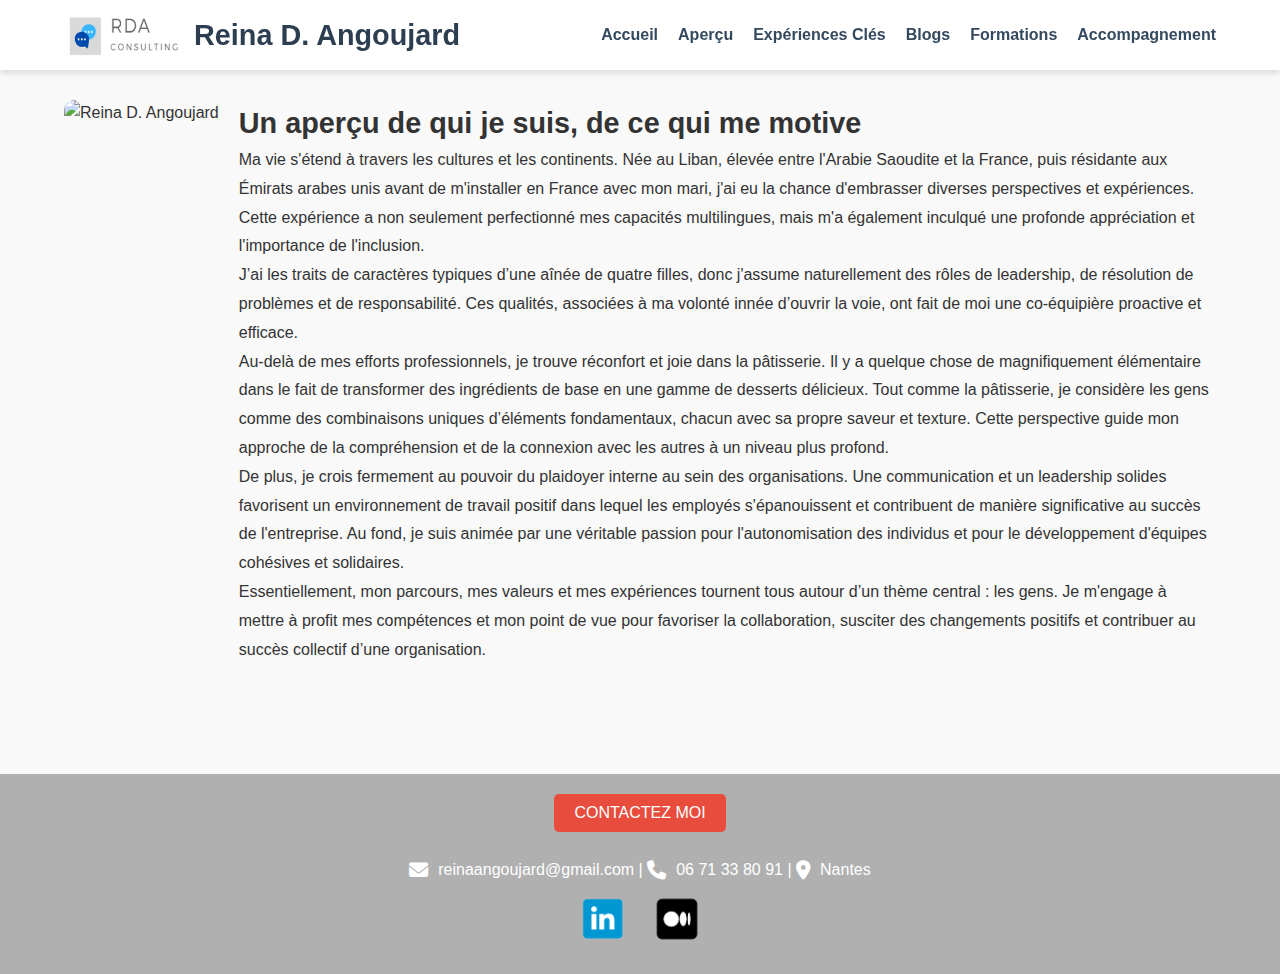
==== apercu.html @ 45dc0b0c "Add files via upload" ====
<!DOCTYPE html>
<html lang="fr">
<head>
    <meta charset="UTF-8">
    <meta name="viewport" content="width=device-width, initial-scale=1.0">
    <title>Aperçu - Reina D. Angoujard</title>
    <link rel="stylesheet" href="styles.css"> <!-- Link to the same CSS file -->
    <link rel="stylesheet" href="https://cdnjs.cloudflare.com/ajax/libs/font-awesome/6.4.0/css/all.min.css">
</head>
<body>
    <div id="navbar-placeholder"></div>
    

    <!-- Aperçu Section -->
    <section id="apercu" class="apercu">
        <div class="container">
            <div class="apercu-top">
                <div class="apercu-image">
                    <img src="rey.jpg" alt="Reina D. Angoujard">
                </div>
                <div class="apercu-content">
                    <h2>Un aperçu de qui je suis, de ce qui me motive</h2>
                    <p>Ma vie s'étend à travers les cultures et les continents. Née au Liban, élevée entre l'Arabie Saoudite et la France, puis résidante aux Émirats arabes unis avant de m'installer en France avec mon mari, j'ai eu la chance d'embrasser diverses perspectives et expériences. Cette expérience a non seulement perfectionné mes capacités multilingues, mais m'a également inculqué une profonde appréciation et l'importance de l'inclusion. <br>J’ai les traits de caractères typiques d’une aînée de quatre filles, donc j'assume naturellement des rôles de leadership, de résolution de problèmes et de responsabilité. Ces qualités, associées à ma volonté innée d’ouvrir la voie, ont fait de moi une co-équipière proactive et efficace. <br>Au-delà de mes efforts professionnels, je trouve réconfort et joie dans la pâtisserie. Il y a quelque chose de magnifiquement élémentaire dans le fait de transformer des ingrédients de base en une gamme de desserts délicieux. Tout comme la pâtisserie, je considère les gens comme des combinaisons uniques d’éléments fondamentaux, chacun avec sa propre saveur et texture. Cette perspective guide mon approche de la compréhension et de la connexion avec les autres à un niveau plus profond. <br>De plus, je crois fermement au pouvoir du plaidoyer interne au sein des organisations. Une communication et un leadership solides favorisent un environnement de travail positif dans lequel les employés s'épanouissent et contribuent de manière significative au succès de l'entreprise. Au fond, je suis animée par une véritable passion pour l'autonomisation des individus et pour le développement d'équipes cohésives et solidaires.<br>Essentiellement, mon parcours, mes valeurs et mes expériences tournent tous autour d’un thème central : les gens. Je m'engage à mettre à profit mes compétences et mon point de vue pour favoriser la collaboration, susciter des changements positifs et contribuer au succès collectif d’une organisation.</p>
                </div>
            </div>
            </div>
    </section>

    <div id="footer-placeholder"></div>
    
    <script src="scripts.js"></script>
<script>
    // Load the navbar dynamically
    fetch('navbar.html')
        .then(response => response.text())
        .then(data => {
            document.getElementById('navbar-placeholder').innerHTML = data;
        })
        .catch(error => console.error('Error loading navbar:', error));

    // Load the footer dynamically
    fetch('footer.html')
        .then(response => response.text())
        .then(data => {
            document.getElementById('footer-placeholder').innerHTML = data;
        })
        .catch(error => console.error('Error loading footer:', error));
</script>
</body>
</html>
---- styles.css ----
/* General Reset */
* {
    margin: 0;
    padding: 0;
    box-sizing: border-box;
}

body {
    font-family: 'Arial', sans-serif;
    line-height: 1.6;
    color: #333;
    background-color: #f9f9f9;
}

.blogs .container, .formations .container, .accompagnement .container, .services .container, .philosophy .container {
    flex-direction: column;
    align-items: center;
}


.container {
    width: 90%;
    max-width: 1200px;
    margin: 0 auto;
    display: flex; /* Ensure container uses flexbox */
    align-items: center; /* Align items vertically in the center */
    justify-content: space-between; /* Push logo/name to the left, nav to the right */
}

/* Header Styles */
.header {
    position: fixed;
    top: 0;
    width: 100%;
    z-index: 1000;
    background-color: #fff;
    box-shadow: 0 4px 6px rgba(0, 0, 0, 0.1);
    padding: 10px 0; /* Adjust padding as needed */
}

.logo {
    display: flex; /* Align logo and h1 horizontally */
    align-items: center; /* Vertically center the logo and h1 */
    gap: 10px; /* Add spacing between the logo and h1 */
}

.logo img {
    max-width: 120px; /* Adjust logo size as needed */
    height: auto; /* Maintain aspect ratio */
}

.logo h1 {
    font-size: 1.5rem;
    margin: 0; /* Remove default margin */
    color: #2c3e50;
}

.logo-link {
    display: flex;
    align-items: center;
    text-decoration: none; /* Remove underline */
}

.logo img {
    width: auto;
    height: 50px; /* Adjust logo size */
    margin-right: 10px; /* Space between logo and name */
}

.logo h1 {
    margin: 0;
    font-size: 1.8rem; /* Adjust font size */
    /*color: #fff; /* Ensure color is white or as desired */
}


.nav ul {
    list-style: none;
    display: flex;
    gap: 20px; /* Add spacing between menu items */
    margin: 0;
    padding: 0;
}

.nav ul li a {
    text-decoration: none;
    color: #34495e;
    font-weight: bold;
    transition: color 0.3s ease;
}

.nav ul li a:hover {
    color: #e74c3c;
}

@media (max-width: 768px) {
    .nav-container {
        flex-direction: column;
        align-items: flex-start;
    }

    .nav ul {
        flex-direction: column;
        gap: 10px;
        width: 100%;
    }
}

/* Dropdown Menu */
.dropdown {
    position: relative;
    display: inline-block;
}

.dropdown-content {
    display: none;
    position: absolute;
    background-color: #fff;
    min-width: 200px;
    box-shadow: 0 4px 6px rgba(0, 0, 0, 0.1);
    z-index: 1;
}

.dropdown-content a {
    color: #333;
    padding: 10px;
    text-decoration: none;
    display: block;
    transition: background 0.3s ease;
}

.dropdown-content a:hover {
    background-color: #f1f1f1;
}

.dropdown:hover .dropdown-content {
    display: block;
}


/* About Section */
.about {
    display: flex;
    align-items: center;
    justify-content: space-between;
    gap: 20px;
    padding: 120px 0;
    background-color: #f0f0f0;
    flex-wrap: nowrap;
}

.about .container {
    display: flex;
    align-items: flex-start;
    gap: 20px;
}

.about-content {
    flex: 1;
    max-width: 70%;
    font-size: 1.2rem
}

.about-image {
    flex: 1;
    display: flex;
    justify-content: center;
    max-width: 35%;
}

.about-image img {
    max-width: 60%;
    height: auto;
    border-radius: 10px;
}

@media (max-width: 768px) {
    .about {
        flex-direction: column;
        text-align: center;
    }

    .about-content, .about-image {
        max-width: 100%;
    }

    .about .container {
        flex-direction: column;
        align-items: center;
    }

    .about-image {
        margin-top: 20px;
    }
}

/* Services Section */
.services {
    padding: 80px 0;
    text-align: center;
}

.service-grid {
    display: grid;
    grid-template-columns: repeat(auto-fit, minmax(250px, 1fr));
    gap: 20px;
    margin-top: 30px;
    width: 100%; /* Assurez-vous qu'il occupe toute la largeur */
}

.service-item {
    background: #fff;
    padding: 20px;
    border-radius: 10px;
    box-shadow: 0 4px 6px rgba(0, 0, 0, 0.1);
    transition: transform 0.3s ease;
}

.service-item:hover {
    transform: scale(1.05);
}

.service-item h3 {
    font-size: 1.5rem;
    margin-bottom: 10px;
}

.service-item p {
    font-size: 1rem;
    line-height: 1.8;
}

/* Philosophy Section */

.philosophy p {
    font-size: 1.2rem;
    line-height: 1.8;
    margin-bottom: 10px;
}

/* Shared Gallery Styles */
.blogs, .formations, .accompagnement, .philosophy {
    padding: 80px 0;
    text-align: center;
}

.blogs h2, .formations h2, .accompagnement h2, .philosophy h2, .services h2 {
    font-size: 2rem;
    margin-bottom: 30px;
}

.blog-gallery, .formation-gallery, .accompagnement-gallery {
    position: relative;
    overflow: hidden;

}

.blog-gallery {
    width: 100%;
}

.accompagnement-gallery {
    width: 60%
}

.gallery-items {
    display: flex;
    transition: transform 0.5s ease;
}

.gallery-item {
    flex: 1 0 25%;
    box-sizing: border-box;
    padding: 0 10px;
    display: flex;
    flex-direction: column;
    align-items: center;
    gap: 10px;
    cursor: pointer;
}

.gallery-item img {
    max-width: 100%;
    height: auto;
    border-radius: 10px;
}

.gallery-item h3 {
    font-size: 1.2rem;
    margin-bottom: 10px;
}

.gallery-item p {
    font-size: 1rem;
    line-height: 1.8;
}

/* Gallery Controls */
.gallery-control {
    position: absolute;
    top: 50%;
    transform: translateY(-50%);
    background-color: rgba(0, 0, 0, 0.5);
    color: #fff;
    border: none;
    padding: 10px;
    font-size: 1.5rem;
    cursor: pointer;
    border-radius: 50%;
    z-index: 10;
}

.gallery-control.prev {
    left: 10px;
}

.gallery-control.next {
    right: 10px;
}

.gallery-control:hover {
    background-color: rgba(0, 0, 0, 0.8);
}

@media (max-width: 768px) {
    .gallery-item {
        flex: 1 0 50%;
    }
}

@media (max-width: 480px) {
    .gallery-item {
        flex: 1 0 100%;
    }
}

/* Modals */
.modal {
    display: none;
    position: fixed;
    z-index: 1001;
    left: 0;
    top: 0;
    width: 100%;
    height: 100%;
    background-color: rgba(0, 0, 0, 0.7);
}

.modal-content {
    background-color: #fff;
    margin: 10% auto;
    padding: 20px;
    border-radius: 10px;
    width: 80%;
    max-width: 800px;
    position: relative;
}

.close {
    color: #aaa;
    float: right;
    font-size: 28px;
    font-weight: bold;
    cursor: pointer;
}

.close:hover,
.close:focus {
    color: #000;
    text-decoration: none;
}

/* Footer Styles */
.footer {
    background: #b0b0b0; /* Couleur de fond gris pour le footer */
    color: #fff;
    text-align: center;
    padding: 20px 0;
    margin-top: 50px;
}

/* Container pour centrer les éléments verticalement et horizontalement dans le footer */
.footer .container {
    display: flex;
    flex-direction: column; /* Empiler les éléments verticalement */
    align-items: center; /* Centrer les éléments horizontalement */
    justify-content: center; /* Centrer les éléments verticalement */
}

/* Conteneur du bouton de contact */
.contact-button-container {
    margin-bottom: 20px; /* Espace entre le bouton et les informations de contact */
}

/* Style du bouton */
#contact-button {
    background-color: #e74c3c;
    color: #fff;
    padding: 10px 20px;
    border: none;
    border-radius: 5px;
    cursor: pointer;
    font-size: 1rem;
    transition: background 0.3s ease;
}

#contact-button:hover {
    background-color: #c0392b;
}

/* Style des informations de contact */
.contact-info p {
    margin: 5px 0;
}

/* Style des liens de contact */
.contact-link {
    color: #fff;
    text-decoration: none;
    font-size: 1rem;
    display: inline-flex;
    align-items: center;
    gap: 10px;
}

.contact-link i {
    font-size: 1.2rem;
}

.contact-link:hover {
    color: #e74c3c;
}

/* Icônes des réseaux sociaux */
.social-icons {
    margin-top: 10px;
}

.social-icons a {
    margin: 0 10px;
    font-size: 1.2rem;
    color: #fff;
    text-decoration: none;
}

.social-icons a:hover {
    color: #e74c3c;
}

/* S'assurer que les images des réseaux sociaux ont la même taille */
.social-icons img {
    width: 50px; /* Largeur des images (réseaux sociaux) */
    height: auto; /* Maintenir le ratio d'aspect */
}

/* Assurer que les autres sections ne sont pas affectées */
nav, .about {
    background: initial; /* Pas de changement de fond pour nav et about */
}



/* Styles pour la section aperçu */
.apercu {
    padding: 100px 0 40px; /* Espace supplémentaire en haut pour compenser la navbar */
}

/* Container global */
.apercu .container {
    display: flex;
    flex-direction: column;
    gap: 30px; /* Espacement entre les éléments */
}

/* Section image + titre */
.apercu-top {
    display: flex;
    flex-direction: row; /* Image à gauche et titre à droite */
    /*align-items: center;  */
    gap: 20px; /* Espacement entre l'image et le titre */
    margin-bottom: 20px; /* Espacement sous cette section */
}

/* Styles pour l'image */
.apercu-image {
    flex-shrink: 0; /* L'image ne doit pas se rétrécir */
}

.apercu-image img {
    max-width: 200px; /* Ajuste la taille de l'image */
    height: auto;
    border-radius: 10px;
}

/* Titre h2 */
.apercu h2 {
    font-size: 1.8rem;
    margin: 0;
    font-weight: bold;
    flex-grow: 1; /* Le titre occupe l'espace restant après l'image */
}

/* Contenu du texte sous le titre */
.apercu-content {
    width: 100%;
    /*margin-top: 20px; /* Espacement entre le titre et le texte */
}

.apercu-content p {
    line-height: 1.8;
}

/* Styles pour petits écrans */
@media (max-width: 768px) {
    .apercu-top {
        flex-direction: column; /* Sur mobile, on aligne l'image et le titre verticalement */
        align-items: center; /* Centrer le contenu */
        text-align: center;
    }

    .apercu h2 {
        margin-top: 20px;
    }

    .apercu-content p {
        margin-top: 20px;
    }
}


/* New Section Styles (only for the new page) */
.new-section {
    text-align: center;
    padding: 80px 20px;
}

.new-section h2 {
    font-size: 2rem;
    margin-bottom: 30px;
}

/* Adjusting space between divs */
.new-container {
    display: flex;
    justify-content: space-evenly;
    gap: 5px; /* Reduced gap between divs */
    flex-wrap: wrap;
}

.new-content-box {
    width: 20%;
    text-align: left;
    padding: 10px; /* Reduced padding to make the div more compact */
    /*background-color: #f2f2f2; /* Optional background */
    border-radius: 8px;
    margin: 0; /* Ensures there's no extra margin */
}

.new-content-box img {
    max-width: 200px; /* Increase logo size while maintaining aspect ratio */
    height: auto; /* Ensures the logo doesn't get distorted */
    margin-bottom: 10px; /* Adjust this if you want less space between the image and text */
}

.new-content-box h3 {
    font-size: 1.2rem;
    margin-bottom: 8px; /* Reduced margin between the title and content */
}

.new-content-box p {
    font-size: 1rem;
    color: #555;
}



/* Offset for Anchor Links */
section {
    scroll-margin-top: 80px; /* Adjust this value to match the height of your fixed navigation bar */
}
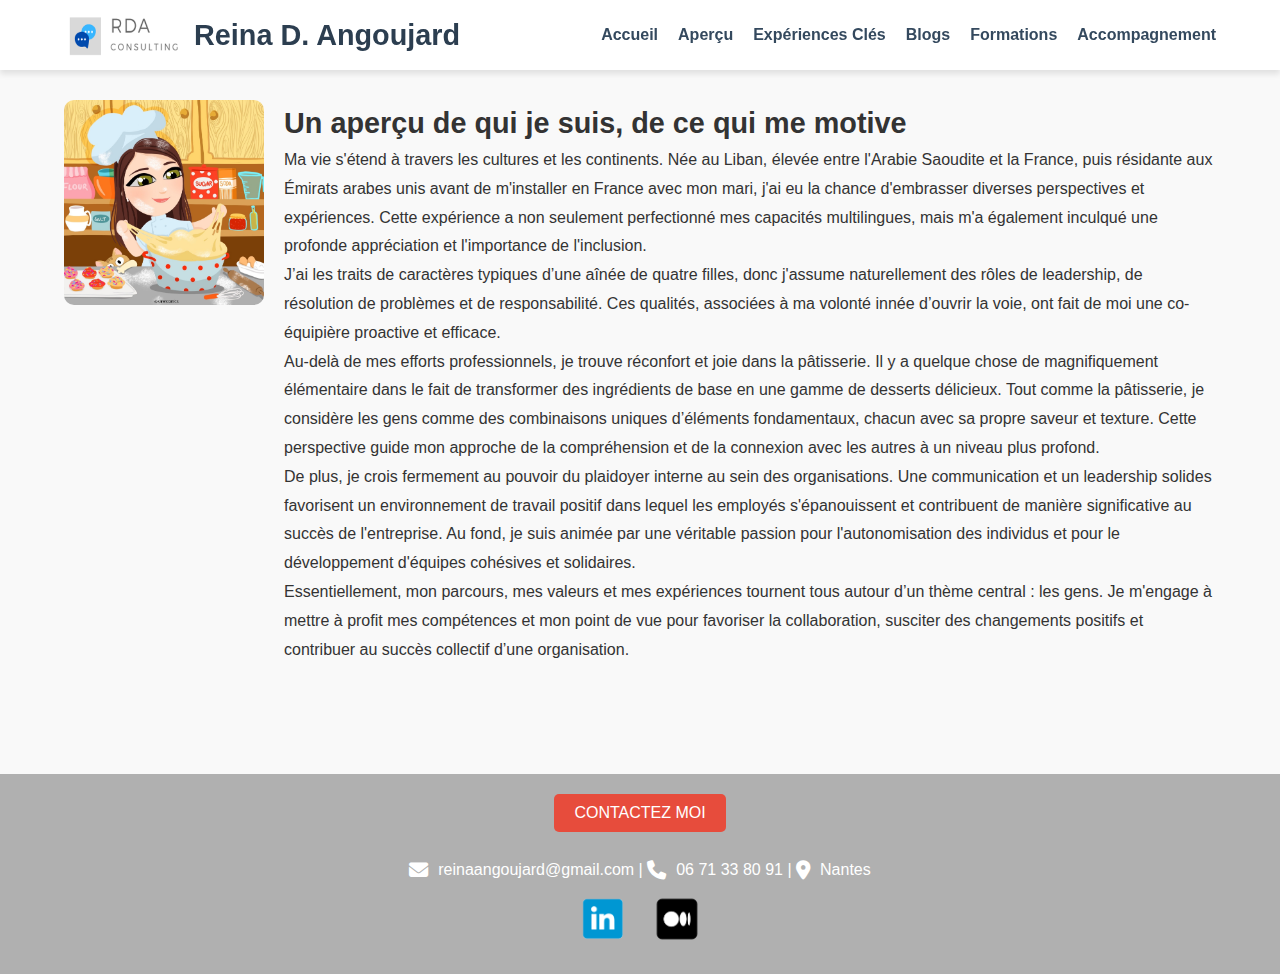
==== commit df7bd5cf: "Update apercu.html" ====
--- a/apercu.html
+++ b/apercu.html
@@ -16,7 +16,7 @@
         <div class="container">
             <div class="apercu-top">
                 <div class="apercu-image">
-                    <img src="rey.jpg" alt="Reina D. Angoujard">
+                    <img src="Rey.jpg" alt="Reina D. Angoujard">
                 </div>
                 <div class="apercu-content">
                     <h2>Un aperçu de qui je suis, de ce qui me motive</h2>
@@ -47,4 +47,4 @@
         .catch(error => console.error('Error loading footer:', error));
 </script>
 </body>
-</html>+</html>
